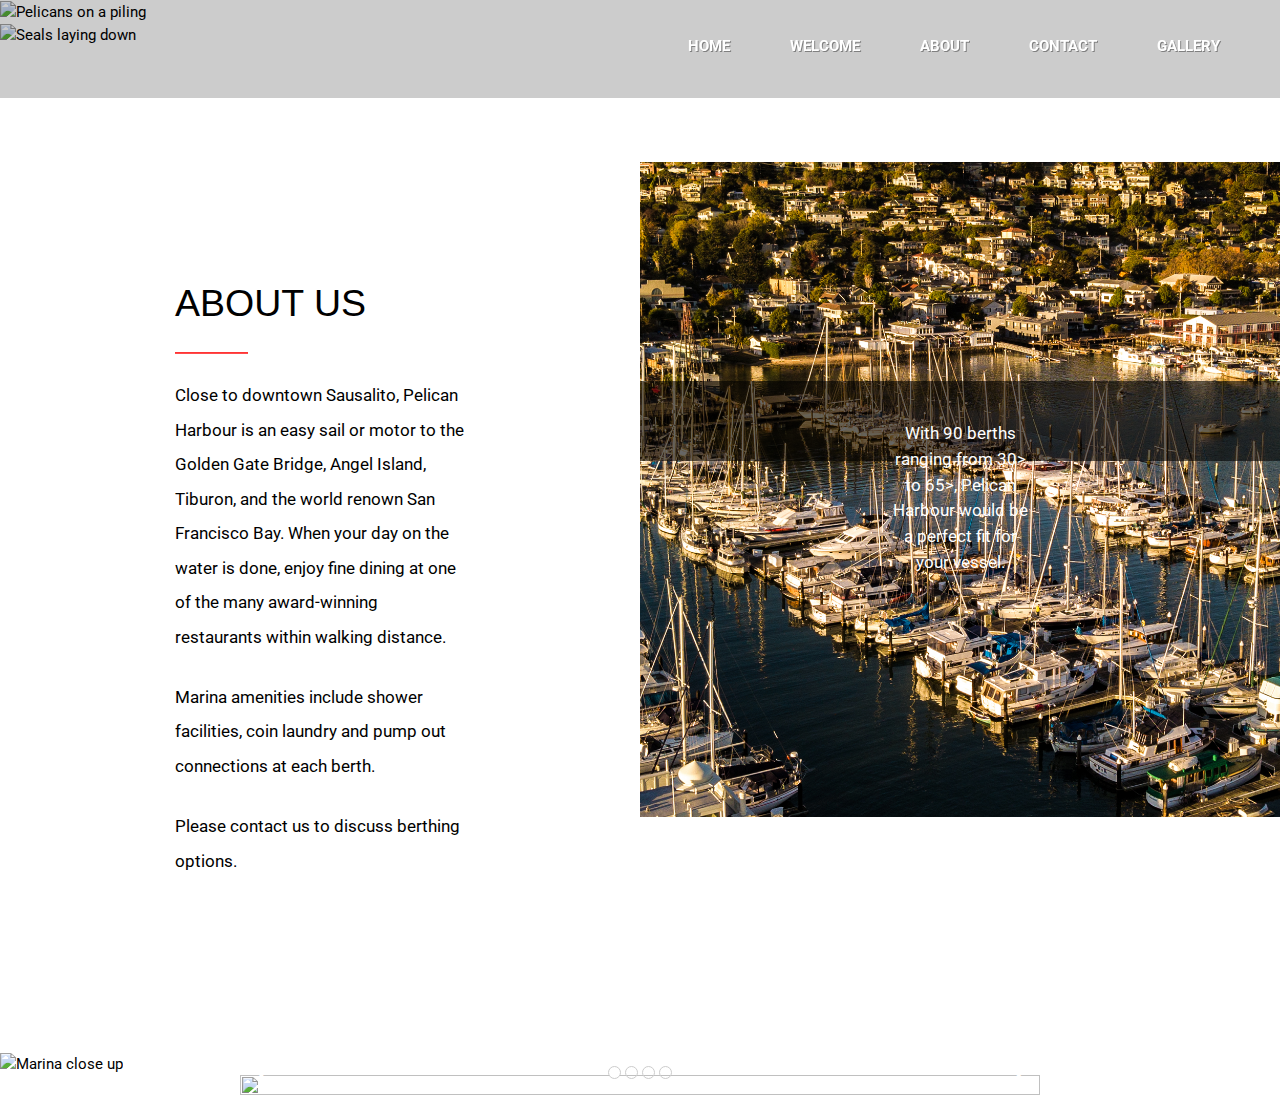
==== docs/index.html @ 04618c76 "Merge pull request #7 from mTucker-18/hien" ====
<!DOCTYPE html>
<html lang="en">
  <head>
    <meta charset="utf-8">
    <meta name="viewport" content="width=device-width, initial-scale=1, shrink-to-fit=no">
    <meta name="viewport" content="width=device-width, initial-scale=1">
    <link rel="stylesheet" href="https://www.w3schools.com/w3css/4/w3.css">

    <title>Pelican Harbour</title>

    <!-- Custom fonts -->
    <link href="https://fonts.googleapis.com/css?family=Roboto" rel="stylesheet">

    <!-- Custom styles -->
    <link href="static/css/style.css" rel="stylesheet">
    <link rel="icon" type="image/png" href="static/img/favicon-32x32.png" sizes="32x32" />
    <link rel="icon" type="image/png" href="static/img/favicon-16x16.png" sizes="16x16" />

  </head>

  <body>
    <div class="MainContent">

      <div class="nav">
        <ul class"nav-list">
          <li class="nav-item"><a href="index.html#Gallery"><strong>GALLERY</strong></a></li>
          <li class="nav-item"><a href="index.html#Contact"><strong>CONTACT</strong></a></li>
          <li class="nav-item"><a href="index.html#About"><strong>ABOUT</strong></a></li>
          <li class="nav-item"><a href="index.html#Welcome"><strong>WELCOME</strong></a></li>
          <li class="nav-item"><a href="index.html#Home"><strong>HOME</strong></a></li>
        </ul>
      </div>

      <div class="HomePage" id="Home">
        <div class="Logo">
          <img class="NavLogo" src="static/img/Logo.png" alt="Pelican Harbour Logo">
        </div>
        <img class="HomeImage" src="static/img/pelicans.png" alt="Pelicans on a piling">
      </div>

      <div class="WelcomePage" id="Welcome">
        <img class="WelcomeImage" src="static/img/seals1.png" alt="Seals laying down">
        <article>
          <h1>WELCOME</h1>
          <hr align="center">
          <div class="sealtext">Located just two miles north of the Golden Gate Bridge, this beautiful marina, built in the historic maritime city of Sausalito, offers what you need for your yachting adventures of relaxation. Monthly berthing is available for your sailboat or motor yacht.</div>
      </article>
      </div>

      <div class="AboutPage" id="About">
        <section class="container">
          <div class="left-side">
            <article>
              <h1>ABOUT US</h1>
              <hr align="left">
              <p>Close to downtown Sausalito, Pelican Harbour is an easy sail or motor to the
                Golden Gate Bridge, Angel Island, Tiburon, and the world renown San Francisco
                Bay. When your day on the water is done, enjoy fine dining at one of the many
                award-winning restaurants within walking distance.</p>
              <p> Marina amenities include shower facilities, coin laundry and pump out connections
                at each berth.</p>
              <p>Please contact us to discuss berthing options.</p>
            </article>
          </div>
          <div class="right-side">
            <img class="AboutImage" src="static/img/about1.png" alt="Marina from above">
            <div class="imgText">With 90 berths ranging from 30> to 65>, Pelican Harbour would be a
                perfect fit for your vessel.</div>
          </div>
        </section>
      </div>

      <div class="ContactPage" id="Contact">
        <img class="ContactImage" src="static/img/contact.png" alt="Marina close up">
      </div>

      <div class="GalleryPage" id="Gallery">
        <div class="w3-content w3-display-container" style="max-width:800px">
          <img class="mySlides" src="static/img/pelicans.png" style="width:100%">
          <img class="mySlides" src="static/img/contact.png" style="width:100%">
          <img class="mySlides" src="static/img/seals1.png" style="width:100%">
          <img class="mySlides" src="static/img/about1.png" style="width:100%">
          <div class="w3-center w3-container w3-section w3-large w3-text-white w3-display-bottommiddle" style="width:100%">
            <div class="w3-left w3-hover-text-khaki" onclick="plusDivs(-1)">&#10094;</div>
            <div class="w3-right w3-hover-text-khaki" onclick="plusDivs(1)">&#10095;</div>
            <span class="w3-badge demo w3-border w3-transparent w3-hover-white" onclick="currentDiv(1)"></span>
            <span class="w3-badge demo w3-border w3-transparent w3-hover-white" onclick="currentDiv(2)"></span>
            <span class="w3-badge demo w3-border w3-transparent w3-hover-white" onclick="currentDiv(3)"></span>
            <span class="w3-badge demo w3-border w3-transparent w3-hover-white" onclick="currentDiv(4)"></span>
          </div>
    </div>
  </div>
  <script>
  var slideIndex = 1;
  showDivs(slideIndex);

  function plusDivs(n) {
    showDivs(slideIndex += n);
  }

  function currentDiv(n) {
    showDivs(slideIndex = n);
  }

  function showDivs(n) {
    var i;
    var x = document.getElementsByClassName("mySlides");
    var dots = document.getElementsByClassName("demo");
    if (n > x.length) {slideIndex = 1}
    if (n < 1) {slideIndex = x.length}
    for (i = 0; i < x.length; i++) {
      x[i].style.display = "none";
    }
    for (i = 0; i < dots.length; i++) {
      dots[i].className = dots[i].className.replace(" w3-white", "");
    }
    x[slideIndex-1].style.display = "block";
    dots[slideIndex-1].className += " w3-white";
  }
  </script>

  </body>

</html>
---- docs/static/css/style.css ----
/* Whole Page CSS */
body {
  font-family: 'Roboto', sans-serif;
}

img {
  max-width: 100%;
  height: auto;
}

a {
  text-decoration: none;
  color: white;
}

.MainContent {
  display: grid;
  grid-template-columns: auto;
  grid-template-rows: 6;
  grid-template-columns: 2;
}

/* Logo pic */
.NavLogo {
  position: absolute;
  z-index: 2;
  width: 15%;
  padding-left: 45%;
}

/* Navigation Bar */
.nav {
  width: 100%;
  position: fixed;
  top: 0;
  background: rgba(0, 0, 0, 0.2);
  overflow: hidden;
  z-index: 5;
}

.nav-list {
  list-style-type: none;
  margin: 0;
  padding: 0;
}

.nav-item {
  display: inline;
  padding: 20px 60px 40px 0px;
  float: right;
}

.nav-item strong {
  text-shadow: 1px 1px gray;
}

/* Home Page */
.HomePage {
  grid-row: 2;
}

/*************************** Welcome Page **********************/
.WelcomePage {
  grid-row: 3;
  height: 100%;


}
.WelcomeImage {
  height: 100%;
  width: 100%;
}
.WelcomePage hr {
  width: 9%;
  background-color: red;
  border-color: red;
}
.WelcomePage h1 {
  position: relative;
  text-align: center;
  font-size: 275%;
  color: white;
  margin-bottom: 2.5vh;
}
.WelcomePage .sealtext {
  position: absolute;
  text-align: center;
  font-size: 100%;
  color: white;
  padding: 2% 32% 0 32%;
  line-height: 2rem;
  margin-top: 0.5vh;
}
.WelcomePage article {
transform: translate(0%, -1110%);
}

/* ****************About Page**************** */
.AboutPage {
  grid-row: 4;
}

.AboutPage div {
  height: 100%;
}

.AboutPage hr {
  width: 25%;
  background-color: red;
  border-color: red;
}

.AboutPage .container {
  display: grid;
  grid-template-columns: 50% 50%;
}

.AboutPage .left-side {
  grid-column: 1;
  display: grid;
  grid-template-columns: 25% 50% 25%;
  grid-template-rows: 10% auto;
}

.AboutPage article h1 {
  font-size: 250%;
  grid-row: 2;
}

.AboutPage .left-side article {
  grid-column: 2;
  grid-row: 2;
  position: relative;
  top: 50%;
  text-align: left;
  transform: translate(0, -50%);
  padding: 1rem;
}

.AboutPage article p {
  margin-top: 2vw;
  font-size: 115%;
  line-height: 2;
}

.AboutPage .right-side {
  grid-column: 2;
}

.AboutPage .right-side .imgText {
  position: relative;
  color: white;
  height: 3%;
  padding: 40px 250px 40px 250px;
  text-align: center;
  font-size: 115%;
  transform: translate(0, -545%);
  background: rgba(0, 0, 0, 0.6);
}

.AboutPage img {
  grid-column: 2;
  padding-top: 0;
}

/* *****************Contact Page********************** */
.ContactPage {
  grid-row: 5;
}

/* Gallery Page */
.GalleryPage {
  grid-row: 6;

}
.mySlides {
  display:none;
  height: 100%;
  width: 100%;
}
.w3-left, .w3-right, .w3-badge {
  cursor:pointer;
  position: relative;
}
.w3-badge {
  height:13px;
  width:13px;
  padding:0;
}

/* Scroll snap for later */
.scroller {

  scroll-snap-type: mandatory;

  /* older spec implementation */
  scroll-snap-destination: 0% 100%;
  scroll-snap-points-y: repeat(100%);
}

.page {
  scroll-snap-align: start;
}
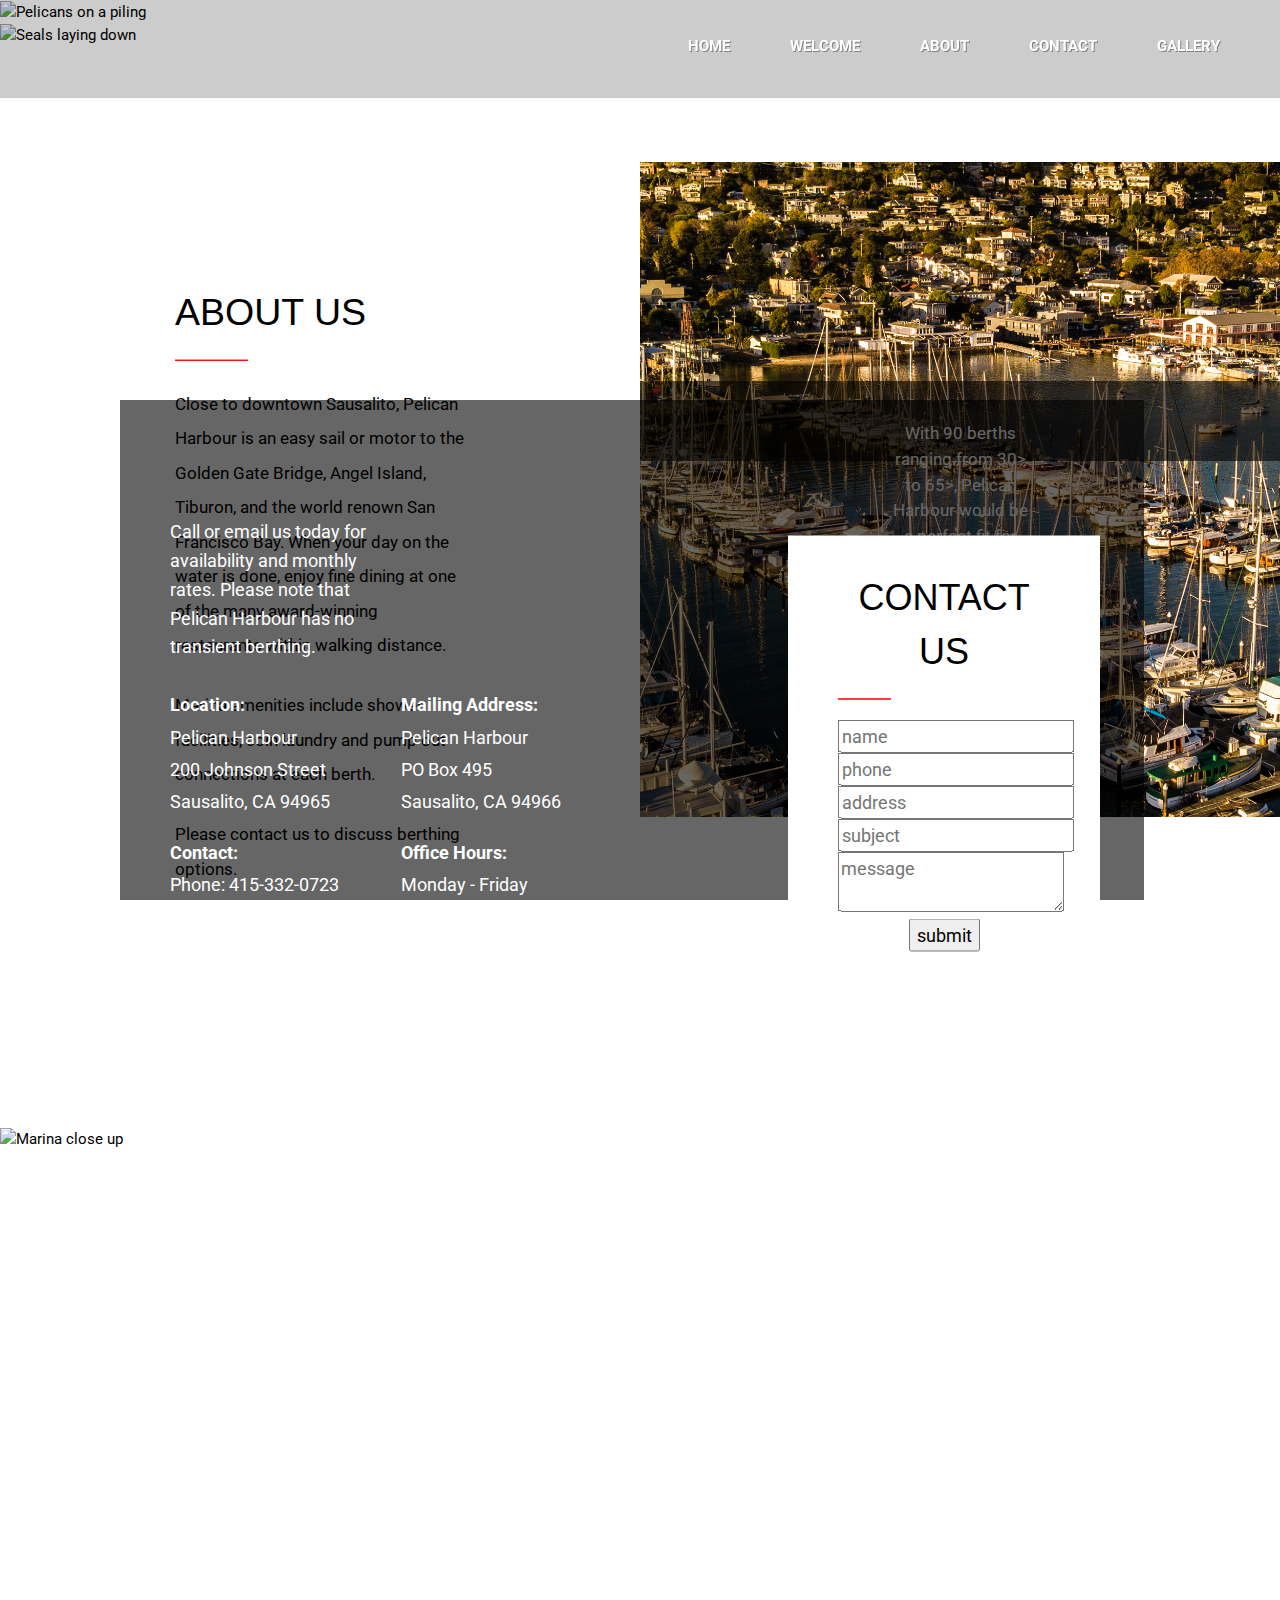
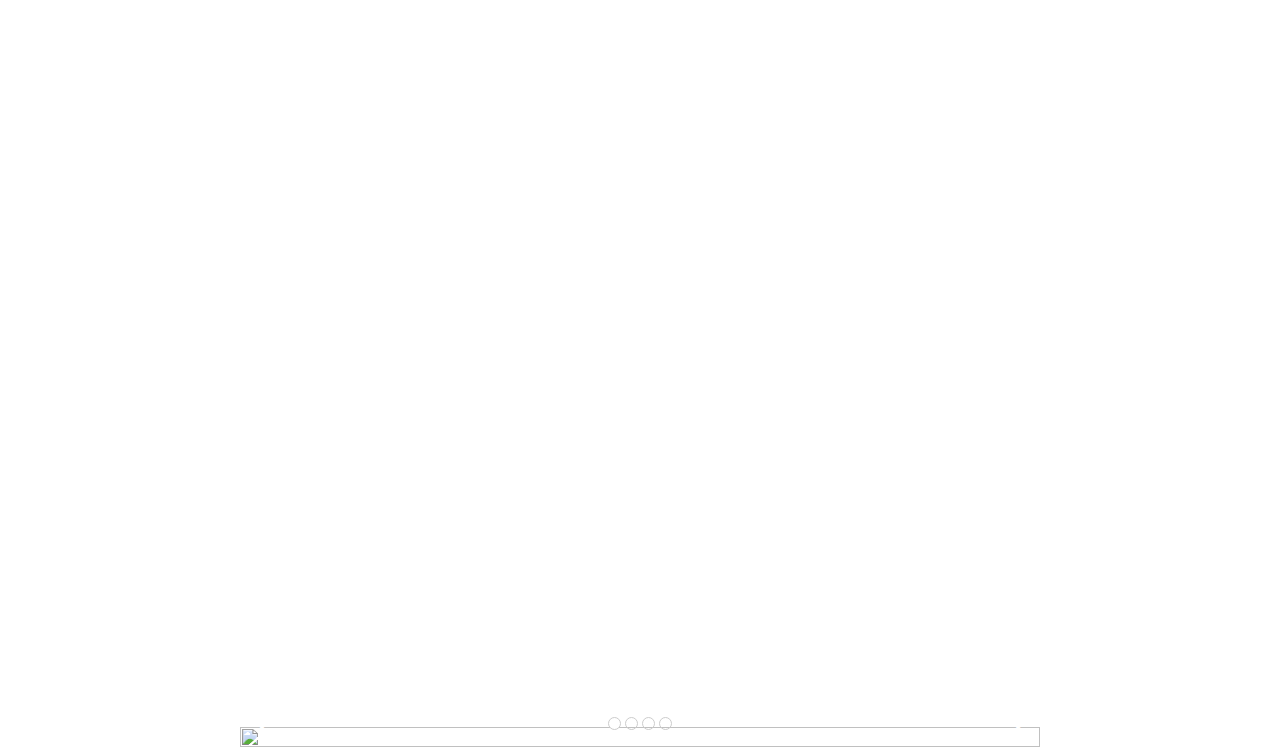
==== commit c98d61d2: "Merge branch 'master' of https://github.com/mTucker-18/PelicanHarbour into Tucker" ====
--- a/docs/index.html
+++ b/docs/index.html
@@ -72,6 +72,59 @@
 
       <div class="ContactPage" id="Contact">
         <img class="ContactImage" src="static/img/contact.png" alt="Marina close up">
+        <div class="pageCard">
+          <p class="intro">Call or email us today for availability and monthly rates.
+            Please note that Pelican Harbour has no transient berthing.</p>
+            <div class="location">
+              <p><strong>Location:</strong></p>
+              <p>Pelican Harbour</p>
+              <p>200 Johnson Street</p>
+              <p>Sausalito, CA 94965</p>
+            </div>
+            <div class="mailing">
+              <p><strong>Mailing Address:</strong></p>
+              <p>Pelican Harbour</p>
+              <p>PO Box 495</p>
+              <p>Sausalito, CA 94966</p>
+            </div>
+            <div class="contact">
+              <p><strong>Contact:</strong></p>
+              <p>Phone: 415-332-0723</p>
+              <p>Fax: 415-331-3450</p>
+              <p>Email: PelicanHarbour@att.net</p>
+            </div>
+            <div class="office">
+              <p><strong>Office Hours:</strong></p>
+              <p>Monday - Friday</p>
+              <p>9:00am - 5:00pm</p>
+            </div>
+          <div class="formCard">
+            <div class="cardContainer">
+              <h1>CONTACT US</h1>
+              <hr align="center">
+              <form>
+                <div class="row">
+                  <input type="text" id="name" name="firstname" placeholder="name">
+                </div>
+                <div class="row">
+                  <input type="text" id="phone" name="phone" placeholder="phone">
+                </div>
+                <div class="row">
+                  <input type="text" id="address" name="address" placeholder="address">
+                </div>
+                <div class="row">
+                  <input type="text" id="subject" name="subject" placeholder="subject">
+                </div>
+                <div class="row">
+                  <textarea id="message" name="message" placeholder="message"></textarea>
+                </div>
+                <div class="row">
+                  <input type="submit" value="submit">
+                </div>
+              </form>
+            </div>
+          </div>
+        </div>
       </div>
 
       <div class="GalleryPage" id="Gallery">
--- a/docs/static/css/style.css
+++ b/docs/static/css/style.css
@@ -101,7 +101,7 @@
 }
 
 .AboutPage div {
-  height: 100%;
+  height: 965px;
 }
 
 .AboutPage hr {
@@ -166,9 +166,71 @@
 /* *****************Contact Page********************** */
 .ContactPage {
   grid-row: 5;
-}
-
-/* Gallery Page */
+  height: 1200px;
+}
+
+.ContactPage .pageCard {
+  background: rgba(0, 0, 0, 0.6);
+  color: white;
+  padding: 100px 50px 100px 50px;
+  height: 500px;
+  width: 80%;
+  transform: translate(120px, -150%);
+  font-size: 120%;
+  display: grid;
+  grid-template-columns: 25% 30% auto;
+}
+
+.ContactPage .pageCard .location {
+  grid-column: 1;
+}
+
+.ContactPage .pageCard .mailing {
+  grid-column: 2;
+}
+
+.ContactPage .pageCard .contact {
+  grid-column: 1;
+}
+
+.ContactPage .pageCard .office {
+  grid-column: 2;
+}
+
+.ContactPage .pageCard .intro {
+  line-height: 1.6;
+}
+
+.ContactPage .pageCard p {
+  line-height: 0.8;
+}
+
+.ContactPage .formCard h1 {
+  color: black;
+  width: 100%;
+}
+
+.ContactPage .formCard hr {
+  width: 25%;
+  background-color: red;
+  border-color: red;
+}
+
+.formCard {
+  position: relative;
+  text-align: center;
+  background: white;
+  width: 75%;
+  height: 650px;
+  transform: translate(110px, -45%);
+}
+
+/* Add some padding inside the card container */
+.cardContainer {
+  padding: 25px 50px;
+}
+
+/************************* Gallery Page *********************/
 .GalleryPage {
   grid-row: 6;
 
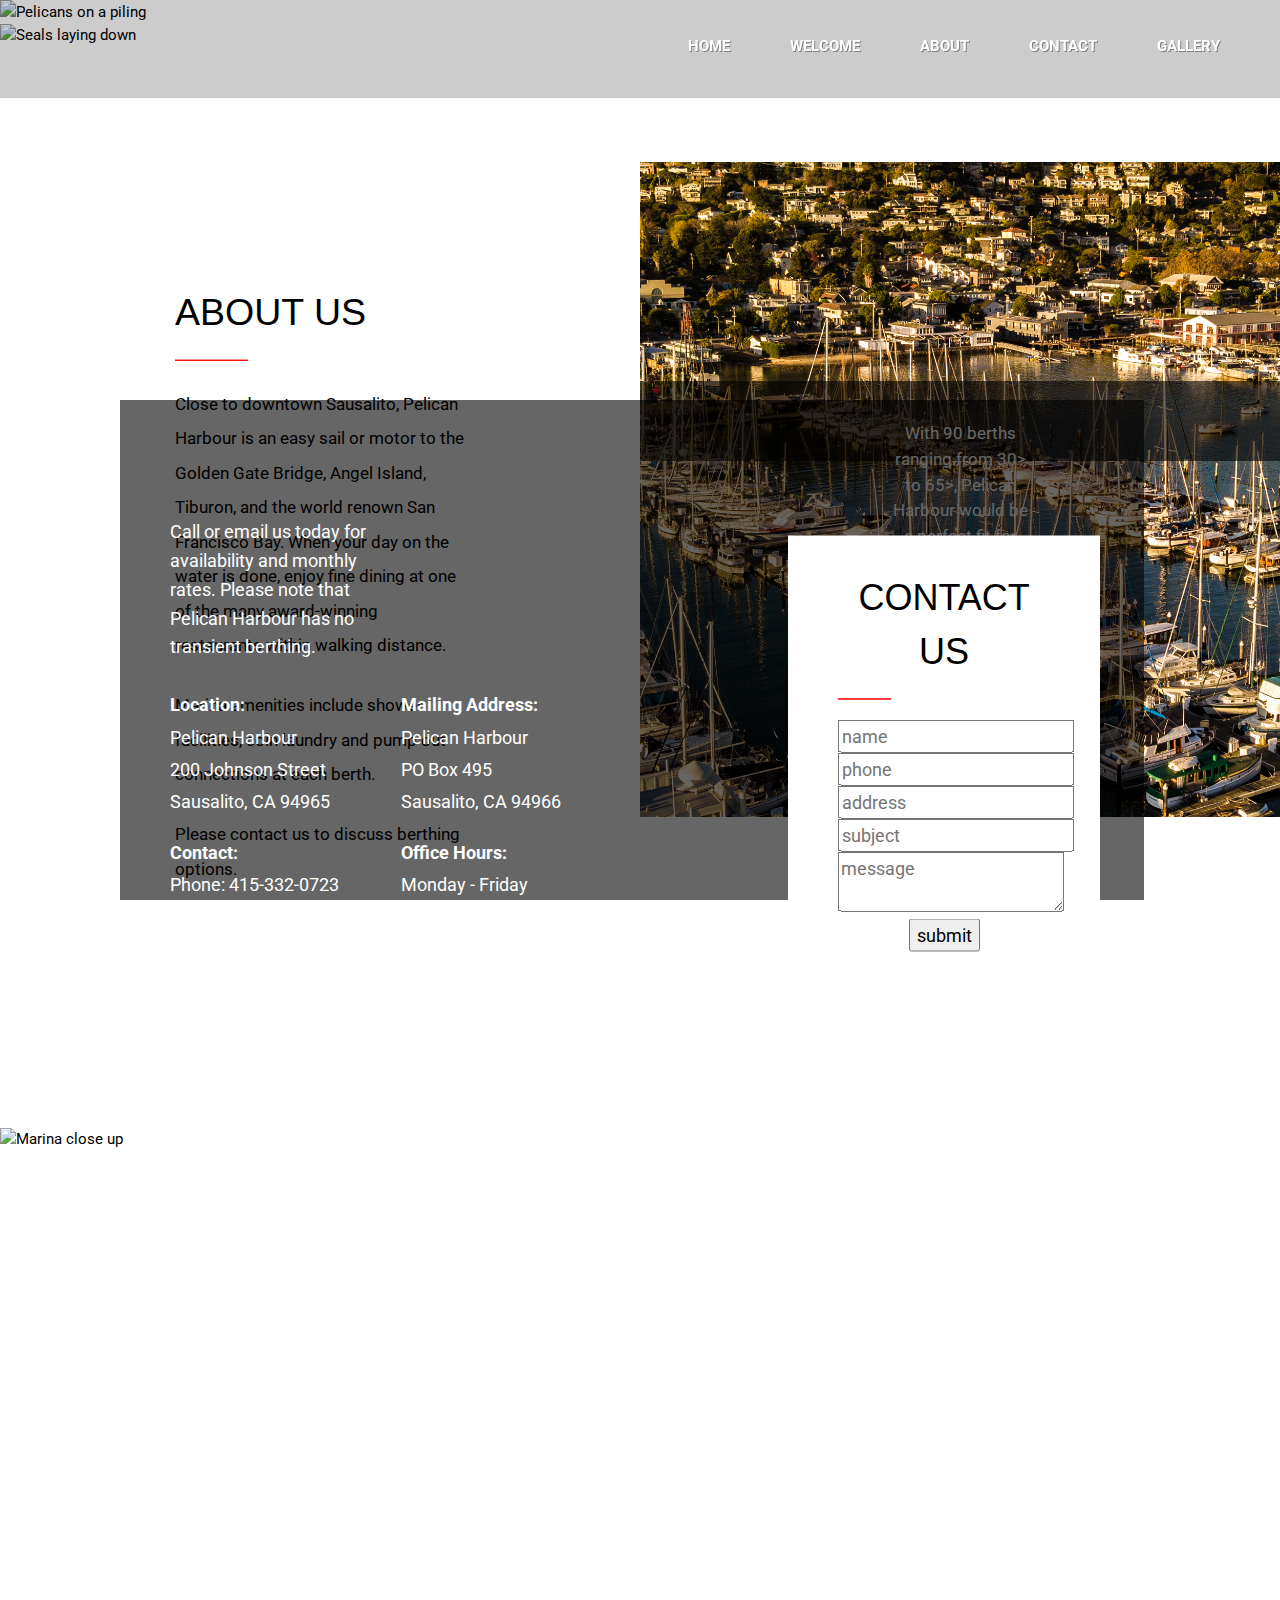
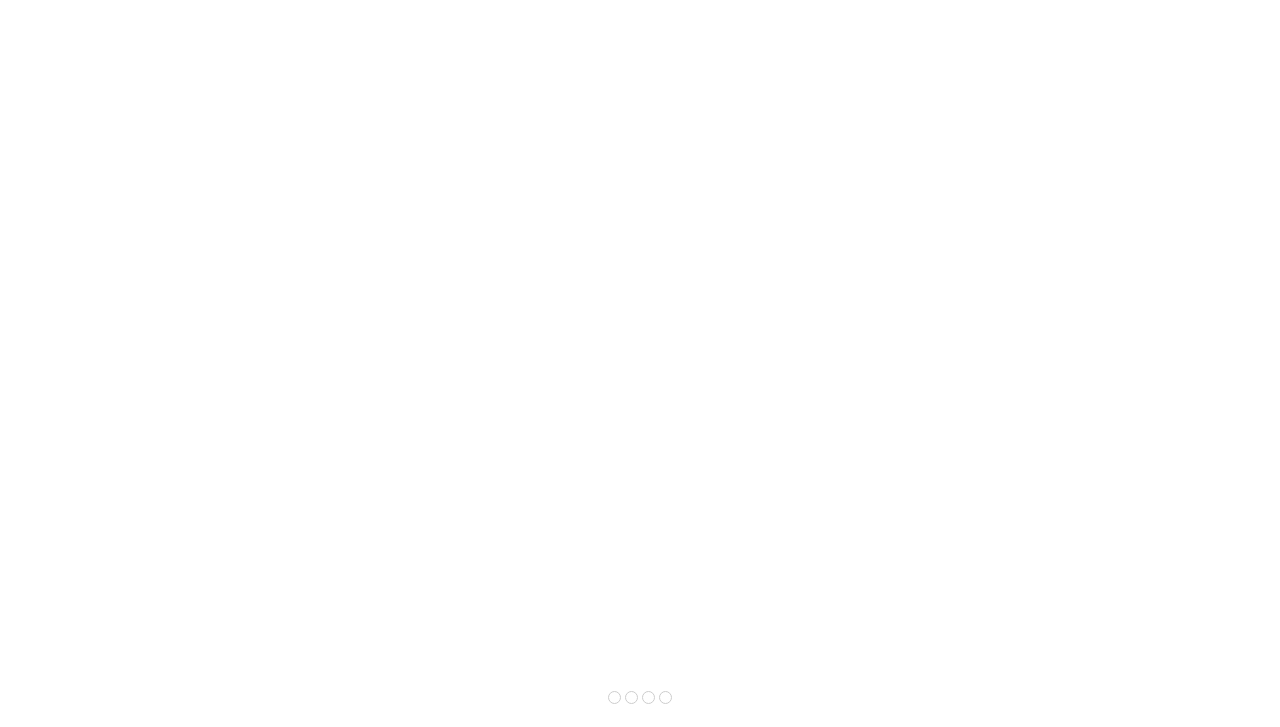
==== commit 2238b6ee: "populated about and contact html and css" ====
--- a/docs/index.html
+++ b/docs/index.html
@@ -23,11 +23,11 @@
 
       <div class="nav">
         <ul class"nav-list">
-          <li class="nav-item"><a href="index.html#Gallery"><strong>GALLERY</strong></a></li>
-          <li class="nav-item"><a href="index.html#Contact"><strong>CONTACT</strong></a></li>
-          <li class="nav-item"><a href="index.html#About"><strong>ABOUT</strong></a></li>
-          <li class="nav-item"><a href="index.html#Welcome"><strong>WELCOME</strong></a></li>
-          <li class="nav-item"><a href="index.html#Home"><strong>HOME</strong></a></li>
+          <li class="nav-item"><a href="pages/gallery.html#Gallery"><strong>GALLERY</strong></a></li>
+          <li class="nav-item"><a href="pages/contact.html#Contact"><strong>CONTACT</strong></a></li>
+          <li class="nav-item"><a href="pages/about.html#About"><strong>ABOUT</strong></a></li>
+          <li class="nav-item"><a href="pages/welcome.html#Welcome"><strong>WELCOME</strong></a></li>
+          <li class="nav-item"><a href="pages/index.html#Home"><strong>HOME</strong></a></li>
         </ul>
       </div>
 
@@ -42,7 +42,7 @@
         <img class="WelcomeImage" src="static/img/seals1.png" alt="Seals laying down">
         <article>
           <h1>WELCOME</h1>
-          <hr align="center">
+          <hr >
           <div class="sealtext">Located just two miles north of the Golden Gate Bridge, this beautiful marina, built in the historic maritime city of Sausalito, offers what you need for your yachting adventures of relaxation. Monthly berthing is available for your sailboat or motor yacht.</div>
       </article>
       </div>
--- a/docs/static/css/style.css
+++ b/docs/static/css/style.css
@@ -35,7 +35,7 @@
   top: 0;
   background: rgba(0, 0, 0, 0.2);
   overflow: hidden;
-  z-index: 5;
+  z-index: 3;
 }
 
 .nav-list {
@@ -63,18 +63,20 @@
 .WelcomePage {
   grid-row: 3;
   height: 100%;
-
-
-}
+}
+
 .WelcomeImage {
   height: 100%;
   width: 100%;
 }
+
 .WelcomePage hr {
   width: 9%;
   background-color: red;
   border-color: red;
-}
+  margin-left: 46%;
+}
+
 .WelcomePage h1 {
   position: relative;
   text-align: center;
@@ -82,6 +84,7 @@
   color: white;
   margin-bottom: 2.5vh;
 }
+
 .WelcomePage .sealtext {
   position: absolute;
   text-align: center;
@@ -91,6 +94,7 @@
   line-height: 2rem;
   margin-top: 0.5vh;
 }
+
 .WelcomePage article {
 transform: translate(0%, -1110%);
 }
@@ -236,9 +240,20 @@
 
 }
 .mySlides {
-  display:none;
+  /* display:none;
   height: 100%;
-  width: 100%;
+  width: 100%; */
+  position: fixed;
+  top: 0;
+  bottom: 0;
+  left: 0;
+  right: 0;
+  max-width: 100%;
+  max-height: 100%;
+  margin: auto;
+  overflow: auto;
+}
+
 }
 .w3-left, .w3-right, .w3-badge {
   cursor:pointer;
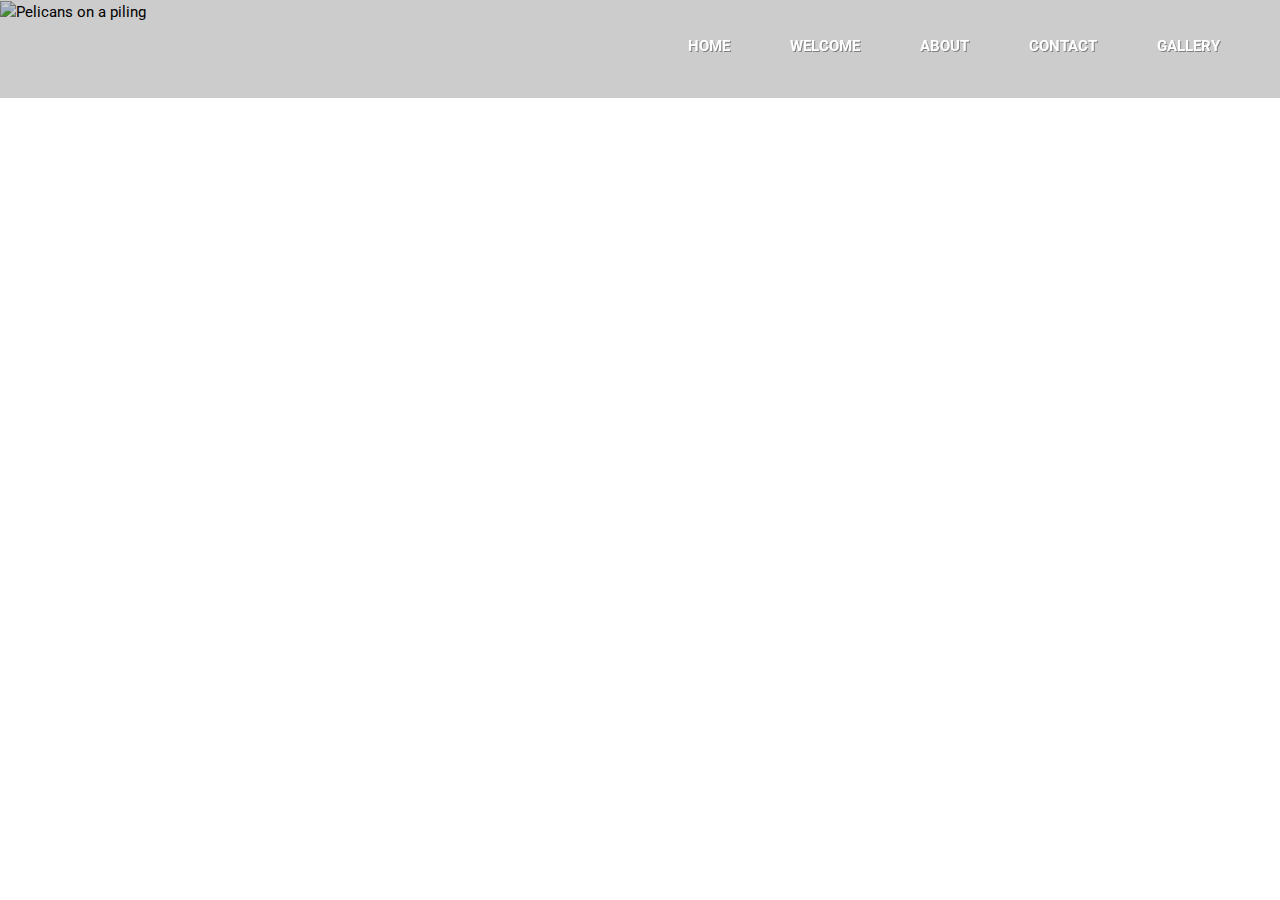
==== commit 71b486ab: "fixed links" ====
--- a/docs/index.html
+++ b/docs/index.html
@@ -27,7 +27,7 @@
           <li class="nav-item"><a href="pages/contact.html#Contact"><strong>CONTACT</strong></a></li>
           <li class="nav-item"><a href="pages/about.html#About"><strong>ABOUT</strong></a></li>
           <li class="nav-item"><a href="pages/welcome.html#Welcome"><strong>WELCOME</strong></a></li>
-          <li class="nav-item"><a href="pages/index.html#Home"><strong>HOME</strong></a></li>
+          <li class="nav-item"><a href="../index.html#Home"><strong>HOME</strong></a></li>
         </ul>
       </div>
 
@@ -37,141 +37,10 @@
         </div>
         <img class="HomeImage" src="static/img/pelicans.png" alt="Pelicans on a piling">
       </div>
+    </div>
 
-      <div class="WelcomePage" id="Welcome">
-        <img class="WelcomeImage" src="static/img/seals1.png" alt="Seals laying down">
-        <article>
-          <h1>WELCOME</h1>
-          <hr >
-          <div class="sealtext">Located just two miles north of the Golden Gate Bridge, this beautiful marina, built in the historic maritime city of Sausalito, offers what you need for your yachting adventures of relaxation. Monthly berthing is available for your sailboat or motor yacht.</div>
-      </article>
-      </div>
-
-      <div class="AboutPage" id="About">
-        <section class="container">
-          <div class="left-side">
-            <article>
-              <h1>ABOUT US</h1>
-              <hr align="left">
-              <p>Close to downtown Sausalito, Pelican Harbour is an easy sail or motor to the
-                Golden Gate Bridge, Angel Island, Tiburon, and the world renown San Francisco
-                Bay. When your day on the water is done, enjoy fine dining at one of the many
-                award-winning restaurants within walking distance.</p>
-              <p> Marina amenities include shower facilities, coin laundry and pump out connections
-                at each berth.</p>
-              <p>Please contact us to discuss berthing options.</p>
-            </article>
-          </div>
-          <div class="right-side">
-            <img class="AboutImage" src="static/img/about1.png" alt="Marina from above">
-            <div class="imgText">With 90 berths ranging from 30> to 65>, Pelican Harbour would be a
-                perfect fit for your vessel.</div>
-          </div>
-        </section>
-      </div>
-
-      <div class="ContactPage" id="Contact">
-        <img class="ContactImage" src="static/img/contact.png" alt="Marina close up">
-        <div class="pageCard">
-          <p class="intro">Call or email us today for availability and monthly rates.
-            Please note that Pelican Harbour has no transient berthing.</p>
-            <div class="location">
-              <p><strong>Location:</strong></p>
-              <p>Pelican Harbour</p>
-              <p>200 Johnson Street</p>
-              <p>Sausalito, CA 94965</p>
-            </div>
-            <div class="mailing">
-              <p><strong>Mailing Address:</strong></p>
-              <p>Pelican Harbour</p>
-              <p>PO Box 495</p>
-              <p>Sausalito, CA 94966</p>
-            </div>
-            <div class="contact">
-              <p><strong>Contact:</strong></p>
-              <p>Phone: 415-332-0723</p>
-              <p>Fax: 415-331-3450</p>
-              <p>Email: PelicanHarbour@att.net</p>
-            </div>
-            <div class="office">
-              <p><strong>Office Hours:</strong></p>
-              <p>Monday - Friday</p>
-              <p>9:00am - 5:00pm</p>
-            </div>
-          <div class="formCard">
-            <div class="cardContainer">
-              <h1>CONTACT US</h1>
-              <hr align="center">
-              <form>
-                <div class="row">
-                  <input type="text" id="name" name="firstname" placeholder="name">
-                </div>
-                <div class="row">
-                  <input type="text" id="phone" name="phone" placeholder="phone">
-                </div>
-                <div class="row">
-                  <input type="text" id="address" name="address" placeholder="address">
-                </div>
-                <div class="row">
-                  <input type="text" id="subject" name="subject" placeholder="subject">
-                </div>
-                <div class="row">
-                  <textarea id="message" name="message" placeholder="message"></textarea>
-                </div>
-                <div class="row">
-                  <input type="submit" value="submit">
-                </div>
-              </form>
-            </div>
-          </div>
-        </div>
-      </div>
-
-      <div class="GalleryPage" id="Gallery">
-        <div class="w3-content w3-display-container" style="max-width:800px">
-          <img class="mySlides" src="static/img/pelicans.png" style="width:100%">
-          <img class="mySlides" src="static/img/contact.png" style="width:100%">
-          <img class="mySlides" src="static/img/seals1.png" style="width:100%">
-          <img class="mySlides" src="static/img/about1.png" style="width:100%">
-          <div class="w3-center w3-container w3-section w3-large w3-text-white w3-display-bottommiddle" style="width:100%">
-            <div class="w3-left w3-hover-text-khaki" onclick="plusDivs(-1)">&#10094;</div>
-            <div class="w3-right w3-hover-text-khaki" onclick="plusDivs(1)">&#10095;</div>
-            <span class="w3-badge demo w3-border w3-transparent w3-hover-white" onclick="currentDiv(1)"></span>
-            <span class="w3-badge demo w3-border w3-transparent w3-hover-white" onclick="currentDiv(2)"></span>
-            <span class="w3-badge demo w3-border w3-transparent w3-hover-white" onclick="currentDiv(3)"></span>
-            <span class="w3-badge demo w3-border w3-transparent w3-hover-white" onclick="currentDiv(4)"></span>
-          </div>
-    </div>
-  </div>
   <script>
-  var slideIndex = 1;
-  showDivs(slideIndex);
-
-  function plusDivs(n) {
-    showDivs(slideIndex += n);
-  }
-
-  function currentDiv(n) {
-    showDivs(slideIndex = n);
-  }
-
-  function showDivs(n) {
-    var i;
-    var x = document.getElementsByClassName("mySlides");
-    var dots = document.getElementsByClassName("demo");
-    if (n > x.length) {slideIndex = 1}
-    if (n < 1) {slideIndex = x.length}
-    for (i = 0; i < x.length; i++) {
-      x[i].style.display = "none";
-    }
-    for (i = 0; i < dots.length; i++) {
-      dots[i].className = dots[i].className.replace(" w3-white", "");
-    }
-    x[slideIndex-1].style.display = "block";
-    dots[slideIndex-1].className += " w3-white";
-  }
   </script>
 
   </body>
-
 </html>
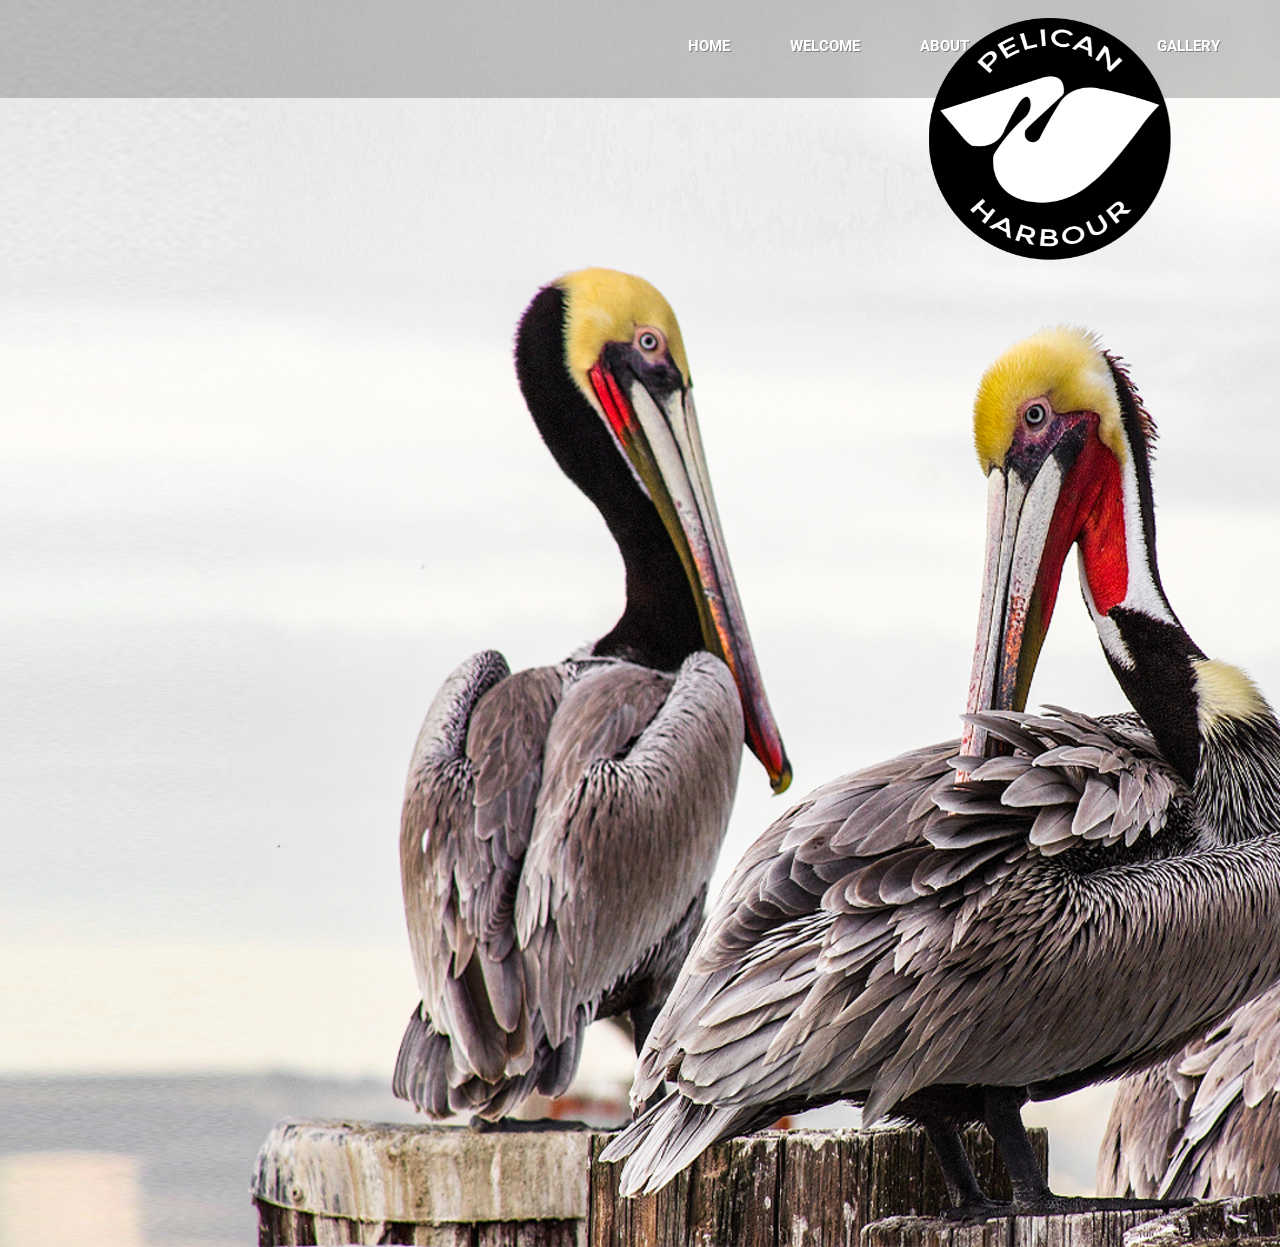
==== commit 9383dc39: "fixed home page" ====
--- a/docs/index.html
+++ b/docs/index.html
@@ -27,7 +27,7 @@
           <li class="nav-item"><a href="pages/contact.html#Contact"><strong>CONTACT</strong></a></li>
           <li class="nav-item"><a href="pages/about.html#About"><strong>ABOUT</strong></a></li>
           <li class="nav-item"><a href="pages/welcome.html#Welcome"><strong>WELCOME</strong></a></li>
-          <li class="nav-item"><a href="../index.html#Home"><strong>HOME</strong></a></li>
+          <li class="nav-item"><a href="index.html#Home"><strong>HOME</strong></a></li>
         </ul>
       </div>
 
@@ -35,12 +35,8 @@
         <div class="Logo">
           <img class="NavLogo" src="static/img/Logo.png" alt="Pelican Harbour Logo">
         </div>
-        <img class="HomeImage" src="static/img/pelicans.png" alt="Pelicans on a piling">
+        <img class="HomeImage" src="static/img/pelicans2.png" alt="Pelicans on a piling">
       </div>
     </div>
-
-  <script>
-  </script>
-
   </body>
 </html>
--- a/docs/static/css/style.css
+++ b/docs/static/css/style.css
@@ -1,11 +1,6 @@
 /* Whole Page CSS */
 body {
   font-family: 'Roboto', sans-serif;
-}
-
-img {
-  max-width: 100%;
-  height: auto;
 }
 
 a {
@@ -13,19 +8,14 @@
   color: white;
 }
 
-.MainContent {
-  display: grid;
-  grid-template-columns: auto;
-  grid-template-rows: 6;
-  grid-template-columns: 2;
-}
-
 /* Logo pic */
 .NavLogo {
   position: absolute;
   z-index: 2;
-  width: 15%;
-  padding-left: 45%;
+  width: 300px;
+  top: 0;
+  left: 0;
+  margin-left: 900px;
 }
 
 /* Navigation Bar */
@@ -35,7 +25,7 @@
   top: 0;
   background: rgba(0, 0, 0, 0.2);
   overflow: hidden;
-  z-index: 3;
+  z-index: 1;
 }
 
 .nav-list {
@@ -54,215 +44,9 @@
   text-shadow: 1px 1px gray;
 }
 
-/* Home Page */
-.HomePage {
-  grid-row: 2;
-}
-
-/*************************** Welcome Page **********************/
-.WelcomePage {
-  grid-row: 3;
-  height: 100%;
-}
-
-.WelcomeImage {
-  height: 100%;
-  width: 100%;
-}
-
-.WelcomePage hr {
-  width: 9%;
-  background-color: red;
-  border-color: red;
-  margin-left: 46%;
-}
-
-.WelcomePage h1 {
-  position: relative;
-  text-align: center;
-  font-size: 275%;
-  color: white;
-  margin-bottom: 2.5vh;
-}
-
-.WelcomePage .sealtext {
-  position: absolute;
-  text-align: center;
-  font-size: 100%;
-  color: white;
-  padding: 2% 32% 0 32%;
-  line-height: 2rem;
-  margin-top: 0.5vh;
-}
-
-.WelcomePage article {
-transform: translate(0%, -1110%);
-}
-
-/* ****************About Page**************** */
-.AboutPage {
-  grid-row: 4;
-}
-
-.AboutPage div {
-  height: 965px;
-}
-
-.AboutPage hr {
-  width: 25%;
-  background-color: red;
-  border-color: red;
-}
-
-.AboutPage .container {
-  display: grid;
-  grid-template-columns: 50% 50%;
-}
-
-.AboutPage .left-side {
-  grid-column: 1;
-  display: grid;
-  grid-template-columns: 25% 50% 25%;
-  grid-template-rows: 10% auto;
-}
-
-.AboutPage article h1 {
-  font-size: 250%;
-  grid-row: 2;
-}
-
-.AboutPage .left-side article {
-  grid-column: 2;
-  grid-row: 2;
-  position: relative;
-  top: 50%;
-  text-align: left;
-  transform: translate(0, -50%);
-  padding: 1rem;
-}
-
-.AboutPage article p {
-  margin-top: 2vw;
-  font-size: 115%;
-  line-height: 2;
-}
-
-.AboutPage .right-side {
-  grid-column: 2;
-}
-
-.AboutPage .right-side .imgText {
-  position: relative;
-  color: white;
-  height: 3%;
-  padding: 40px 250px 40px 250px;
-  text-align: center;
-  font-size: 115%;
-  transform: translate(0, -545%);
-  background: rgba(0, 0, 0, 0.6);
-}
-
-.AboutPage img {
-  grid-column: 2;
-  padding-top: 0;
-}
-
-/* *****************Contact Page********************** */
-.ContactPage {
-  grid-row: 5;
-  height: 1200px;
-}
-
-.ContactPage .pageCard {
-  background: rgba(0, 0, 0, 0.6);
-  color: white;
-  padding: 100px 50px 100px 50px;
-  height: 500px;
-  width: 80%;
-  transform: translate(120px, -150%);
-  font-size: 120%;
-  display: grid;
-  grid-template-columns: 25% 30% auto;
-}
-
-.ContactPage .pageCard .location {
-  grid-column: 1;
-}
-
-.ContactPage .pageCard .mailing {
-  grid-column: 2;
-}
-
-.ContactPage .pageCard .contact {
-  grid-column: 1;
-}
-
-.ContactPage .pageCard .office {
-  grid-column: 2;
-}
-
-.ContactPage .pageCard .intro {
-  line-height: 1.6;
-}
-
-.ContactPage .pageCard p {
-  line-height: 0.8;
-}
-
-.ContactPage .formCard h1 {
-  color: black;
-  width: 100%;
-}
-
-.ContactPage .formCard hr {
-  width: 25%;
-  background-color: red;
-  border-color: red;
-}
-
-.formCard {
-  position: relative;
-  text-align: center;
-  background: white;
-  width: 75%;
-  height: 650px;
-  transform: translate(110px, -45%);
-}
-
-/* Add some padding inside the card container */
-.cardContainer {
-  padding: 25px 50px;
-}
-
-/************************* Gallery Page *********************/
-.GalleryPage {
-  grid-row: 6;
-
-}
-.mySlides {
-  /* display:none;
-  height: 100%;
-  width: 100%; */
-  position: fixed;
-  top: 0;
-  bottom: 0;
-  left: 0;
-  right: 0;
-  max-width: 100%;
-  max-height: 100%;
-  margin: auto;
-  overflow: auto;
-}
-
-}
-.w3-left, .w3-right, .w3-badge {
-  cursor:pointer;
-  position: relative;
-}
-.w3-badge {
-  height:13px;
-  width:13px;
-  padding:0;
+/************************* Home Page *******************************/
+.HomePage .HomeImage {
+  z-index: -1;
 }
 
 /* Scroll snap for later */
